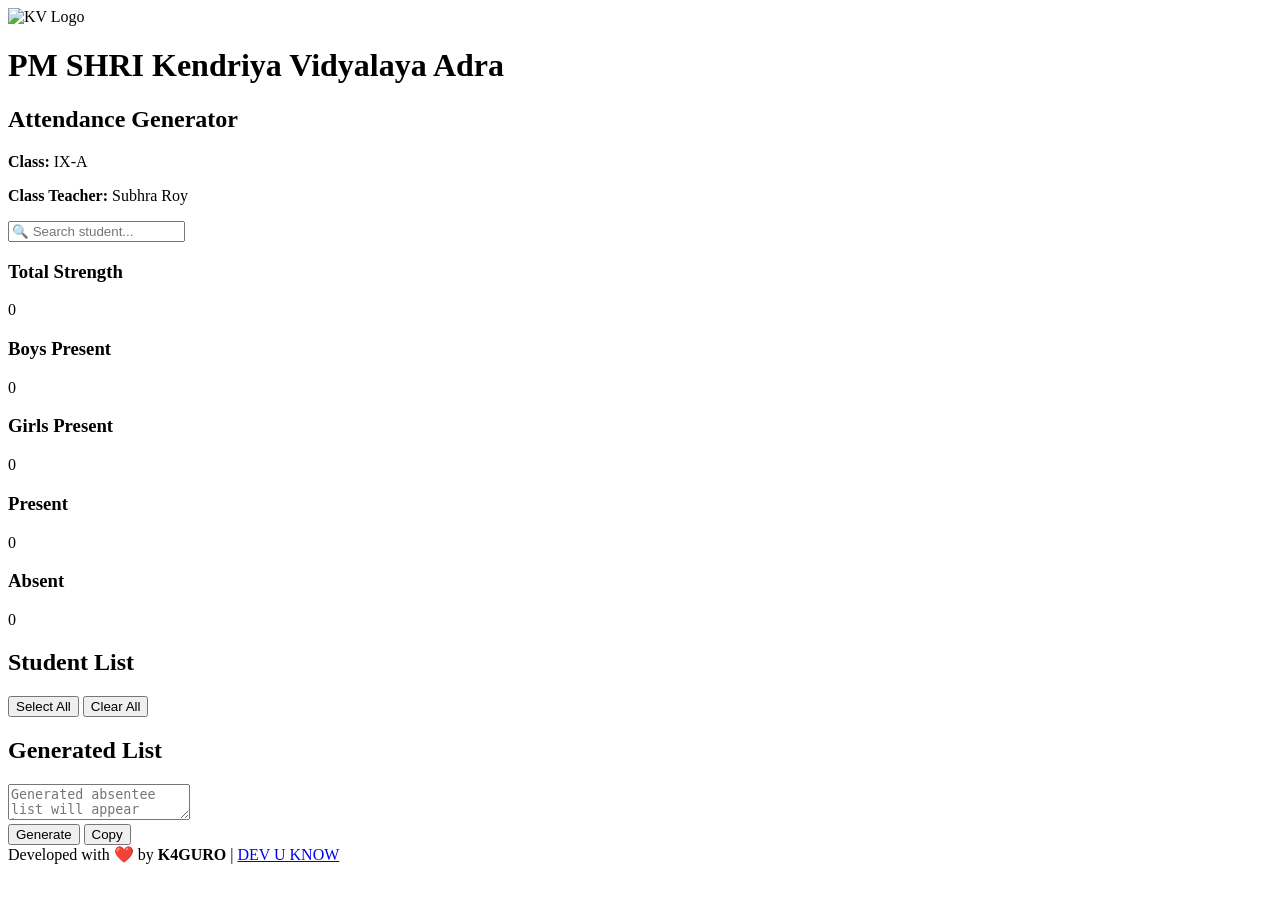
==== 9A/index.html @ 9f02db36 "Create index.html" ====
<!DOCTYPE html>
<html lang="en">

<head>
    <meta charset="UTF-8">
    <meta name="viewport" content="width=device-width, initial-scale=1.0">
    <title>Attendance Generator</title>

    <!-- Google Font -->
    <link href="https://fonts.googleapis.com/css2?family=Poppins:wght@300;400;500;600;700&display=swap"
        rel="stylesheet">

    <!-- CSS -->
    <link rel="stylesheet" href="style.css">
</head>

<body>

    <div class="container">

        <!-- Header -->
        <header>
            <div class="header-top">
                <div class="logo-section">
                    <img src="logo.png" id="schoolLogo" alt="KV Logo">
                    <div>

                        <h1>PM SHRI Kendriya Vidyalaya Adra</h1>

                        <h2>Attendance Generator</h2>

                        <p id="className">
                            <strong>Class:</strong> IX-A
                        </p>

                        <p id="teacherName">
                            <strong>Class Teacher:</strong> Subhra Roy
                        </p>

                        <p id="dateTime"></p>

                    </div>
                </div>
            </div>
        </header>

        <!-- Search -->
        <div class="search-box">
            <input type="text" id="searchInput" placeholder="🔍 Search student...">
        </div>

        <!-- Statistics -->
        <div class="stats">

            <div class="card">
                <h3>Total Strength</h3>
                <span id="totalStudents">0</span>
            </div>

            <div class="card">
                <h3>Boys Present</h3>
                <span id="boysPresent">0</span>
            </div>

            <div class="card">
                <h3>Girls Present</h3>
                <span id="girlsPresent">0</span>
            </div>

            <div class="card">
                <h3>Present</h3>
                <span id="presentCount">0</span>
            </div>

            <div class="card">
                <h3>Absent</h3>
                <span id="absentCount">0</span>
            </div>

        </div>

        <!-- Main Content -->
        <div class="main-content">

            <!-- Student List -->
            <section class="student-panel">

                <div class="panel-header">
                    <h2>Student List</h2>

                    <div class="panel-buttons">
                        <button id="selectAllBtn">Select All</button>
                        <button id="clearAllBtn">Clear All</button>
                    </div>
                </div>

                <div id="studentList" class="student-list">
                    <!-- Students will be added here using JavaScript -->
                </div>

            </section>

            <!-- Result Panel -->
            <section class="result-panel">

                <div class="panel-header">
                    <h2>Generated List</h2>
                </div>

                <textarea id="resultBox" readonly placeholder="Generated absentee list will appear here..."></textarea>

                <div class="result-buttons">
                    <button id="generateBtn">Generate</button>
                    <button id="copyBtn">Copy</button>
                </div>

            </section>

        </div>

    </div>

    <script src="script.js"></script>
    <div id="toast"></div>

    <footer>
        Developed with ❤️ by <strong>K4GURO</strong> | 
        
        <a href="https://k4guro.github.io/WebIntroduction_K4GURO/"
        target="_blank"
        rel="noopener noreferrer">
        DEV U KNOW
        </a>

    </footer>

</body>

</html>
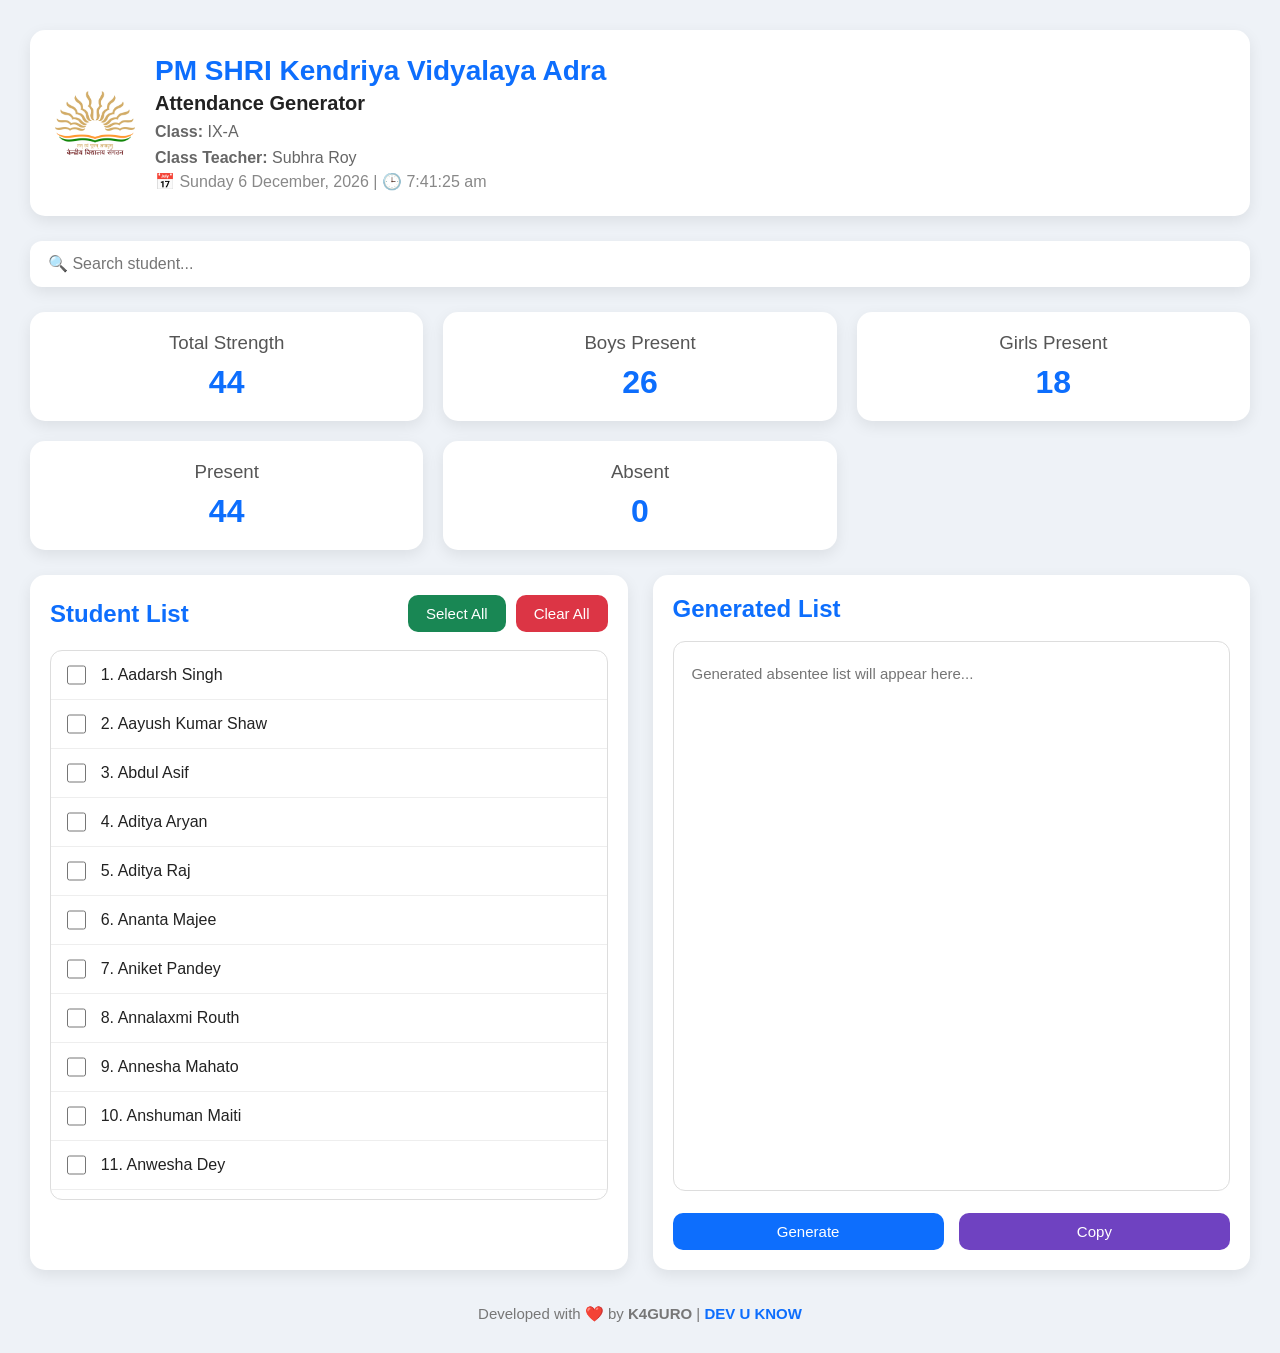
==== commit 96077cda: "Update index.html" ====
--- a/9A/index.html
+++ b/9A/index.html
@@ -126,7 +126,7 @@
     <footer>
         Developed with ❤️ by <strong>K4GURO</strong> | 
         
-        <a href="https://k4guro.github.io/WebIntroduction_K4GURO/"
+        <a href="https://k4guro.github.io/WebIntroduction/"
         target="_blank"
         rel="noopener noreferrer">
         DEV U KNOW
--- a/9A/style.css
+++ b/9A/style.css
@@ -0,0 +1,496 @@
+/* ===========================
+   Google Font
+=========================== */
+
+*{
+    margin:0;
+    padding:0;
+    box-sizing:border-box;
+    font-family:'Poppins',sans-serif;
+}
+
+/* ===========================
+   Body
+=========================== */
+
+body{
+    background:#eef2f7;
+    color:#222;
+    min-height:100vh;
+    padding:30px;
+}
+
+/* ===========================
+   Container
+=========================== */
+
+.container{
+    max-width:1400px;
+    margin:auto;
+}
+
+/* ===========================
+   Header
+=========================== */
+
+header{
+
+    background:white;
+
+    padding:25px;
+
+    border-radius:15px;
+
+    box-shadow:0 5px 15px rgba(0,0,0,.08);
+
+    margin-bottom:25px;
+
+}
+
+.header-top{
+
+    display:flex;
+
+    align-items:center;
+
+    justify-content:flex-start;
+
+}
+
+.logo-section{
+
+    display:flex;
+
+    align-items:center;
+
+    gap:20px;
+
+}
+
+#schoolLogo{
+
+    width:80px;
+
+    height:80px;
+
+    object-fit:contain;
+
+}
+
+.logo-section h1{
+
+    color:#0d6efd;
+
+    font-size:28px;
+
+}
+
+.logo-section h2{
+
+    margin-top:5px;
+
+    font-size:20px;
+
+}
+
+#className{
+
+    margin-top:8px;
+
+    color:#666;
+
+    font-weight:500;
+
+}
+
+#teacherName{
+
+    margin-top:8px;
+
+    color:#666;
+
+    font-weight:500;
+
+}
+
+#toast{
+
+    position:fixed;
+
+    bottom:30px;
+
+    right:30px;
+
+    background:#198754;
+
+    color:white;
+
+    padding:15px 25px;
+
+    border-radius:10px;
+
+    font-size:15px;
+
+    opacity:0;
+
+    transform:translateY(20px);
+
+    transition:.35s;
+
+    pointer-events:none;
+
+    box-shadow:0 10px 25px rgba(0,0,0,.2);
+
+}
+
+#toast.show{
+
+    opacity:1;
+
+    transform:translateY(0);
+
+}
+
+#dateTime{
+
+    color:#888;
+
+    margin-top:5px;
+
+}
+
+header h1{
+    font-size:2rem;
+    color:#0d6efd;
+}
+
+header p{
+    margin-top:8px;
+    color:#666;
+}
+
+/* ===========================
+   Search Box
+=========================== */
+
+.search-box{
+    margin-bottom:25px;
+}
+
+.search-box input{
+    width:100%;
+    padding:14px 18px;
+    font-size:16px;
+    border:none;
+    outline:none;
+    border-radius:12px;
+    background:white;
+    box-shadow:0 5px 15px rgba(0,0,0,.08);
+}
+
+/* ===========================
+   Statistics
+=========================== */
+
+.stats{
+    display:grid;
+    grid-template-columns:repeat(3,1fr);
+    gap:20px;
+    margin-bottom:25px;
+}
+
+.card{
+    background:white;
+    padding:20px;
+    border-radius:15px;
+    text-align:center;
+    box-shadow:0 5px 15px rgba(0,0,0,.08);
+}
+
+.card h3{
+    font-weight:500;
+    color:#555;
+    margin-bottom:10px;
+}
+
+.card span{
+    font-size:2rem;
+    font-weight:600;
+    color:#0d6efd;
+}
+
+/* ===========================
+   Main Layout
+=========================== */
+
+.main-content{
+    display:grid;
+    grid-template-columns:1fr 1fr;
+    gap:25px;
+}
+
+/* ===========================
+   Panels
+=========================== */
+
+.student-panel,
+.result-panel{
+    background:white;
+    border-radius:15px;
+    box-shadow:0 5px 15px rgba(0,0,0,.08);
+    padding:20px;
+}
+
+/* ===========================
+   Panel Header
+=========================== */
+
+.panel-header{
+    display:flex;
+    justify-content:space-between;
+    align-items:center;
+    margin-bottom:18px;
+}
+
+.panel-header h2{
+    color:#0d6efd;
+}
+
+.panel-buttons{
+    display:flex;
+    gap:10px;
+}
+
+/* ===========================
+   Buttons
+=========================== */
+
+button{
+    cursor:pointer;
+    border:none;
+    border-radius:10px;
+    padding:10px 18px;
+    font-size:15px;
+    transition:.25s;
+}
+
+button:hover{
+    transform:translateY(-2px);
+}
+
+/* Select All */
+
+#selectAllBtn{
+    background:#198754;
+    color:white;
+}
+
+#selectAllBtn:hover{
+    background:#157347;
+}
+
+/* Clear */
+
+#clearAllBtn{
+    background:#dc3545;
+    color:white;
+}
+
+#clearAllBtn:hover{
+    background:#bb2d3b;
+}
+
+/* Generate */
+
+#generateBtn{
+    background:#0d6efd;
+    color:white;
+}
+
+#generateBtn:hover{
+    background:#0b5ed7;
+}
+
+/* Copy */
+
+#copyBtn{
+    background:#6f42c1;
+    color:white;
+}
+
+#copyBtn:hover{
+    background:#5b35a5;
+}
+
+/* ===========================
+   Student List
+=========================== */
+
+.student-list{
+    max-height:550px;
+    overflow-y:auto;
+    border:1px solid #ddd;
+    border-radius:12px;
+}
+
+/* Scrollbar */
+
+.student-list::-webkit-scrollbar{
+    width:8px;
+}
+
+.student-list::-webkit-scrollbar-thumb{
+    background:#bbb;
+    border-radius:10px;
+}
+
+/* ===========================
+   Absent Student
+=========================== */
+
+.student-item.absent{
+    background:#ffe5e5;
+    border-left:5px solid #dc3545;
+}
+
+.student-item.absent input[type="checkbox"]{
+    accent-color:#dc3545;
+}
+
+.student-item.absent label{
+    color:#b02a37;
+    font-weight:600;
+}
+
+.student-item{
+    display:flex;
+    align-items:center;
+    padding:14px 16px;
+    border-bottom:1px solid #eee;
+    transition:.2s;
+}
+
+.student-item:hover{
+    background:#f7f9fc;
+}
+
+.student-item:last-child{
+    border-bottom:none;
+}
+
+.student-item input{
+    width:20px;
+    height:20px;
+    cursor:pointer;
+    margin-right:15px;
+}
+
+.student-item label{
+    width:100%;
+    cursor:pointer;
+}
+
+/* ===========================
+   Result Box
+=========================== */
+
+#resultBox{
+    width:100%;
+    height:550px;
+    resize:none;
+    padding:18px;
+    border-radius:12px;
+    border:1px solid #ddd;
+    outline:none;
+    font-size:15px;
+    line-height:1.8;
+}
+
+/* ===========================
+   Result Buttons
+=========================== */
+
+.result-buttons{
+    margin-top:18px;
+    display:flex;
+    gap:15px;
+}
+
+.result-buttons button{
+    flex:1;
+}
+
+/* ===========================
+   Responsive
+=========================== */
+
+@media(max-width:1000px){
+
+    .main-content{
+        grid-template-columns:1fr;
+    }
+
+    .student-list,
+    #resultBox{
+        height:400px;
+    }
+
+}
+
+@media(max-width:700px){
+
+    body{
+        padding:15px;
+    }
+
+    .stats{
+        grid-template-columns:1fr;
+    }
+
+    .panel-header{
+        flex-direction:column;
+        align-items:flex-start;
+        gap:15px;
+    }
+
+    .panel-buttons{
+        width:100%;
+    }
+
+    .panel-buttons button{
+        flex:1;
+    }
+
+    .result-buttons{
+        flex-direction:column;
+    }
+
+    header h1{
+        font-size:1.6rem;
+    }
+
+}
+
+footer{
+
+    margin-top:35px;
+
+    text-align:center;
+
+    color:#777;
+
+    font-size:15px;
+
+}
+
+footer a{
+    color:#0d6efd;
+    text-decoration:none;
+    font-weight:600;
+    transition:0.3s;
+}
+
+footer a:hover{
+    color:#084298;
+    text-decoration:underline;
+}
